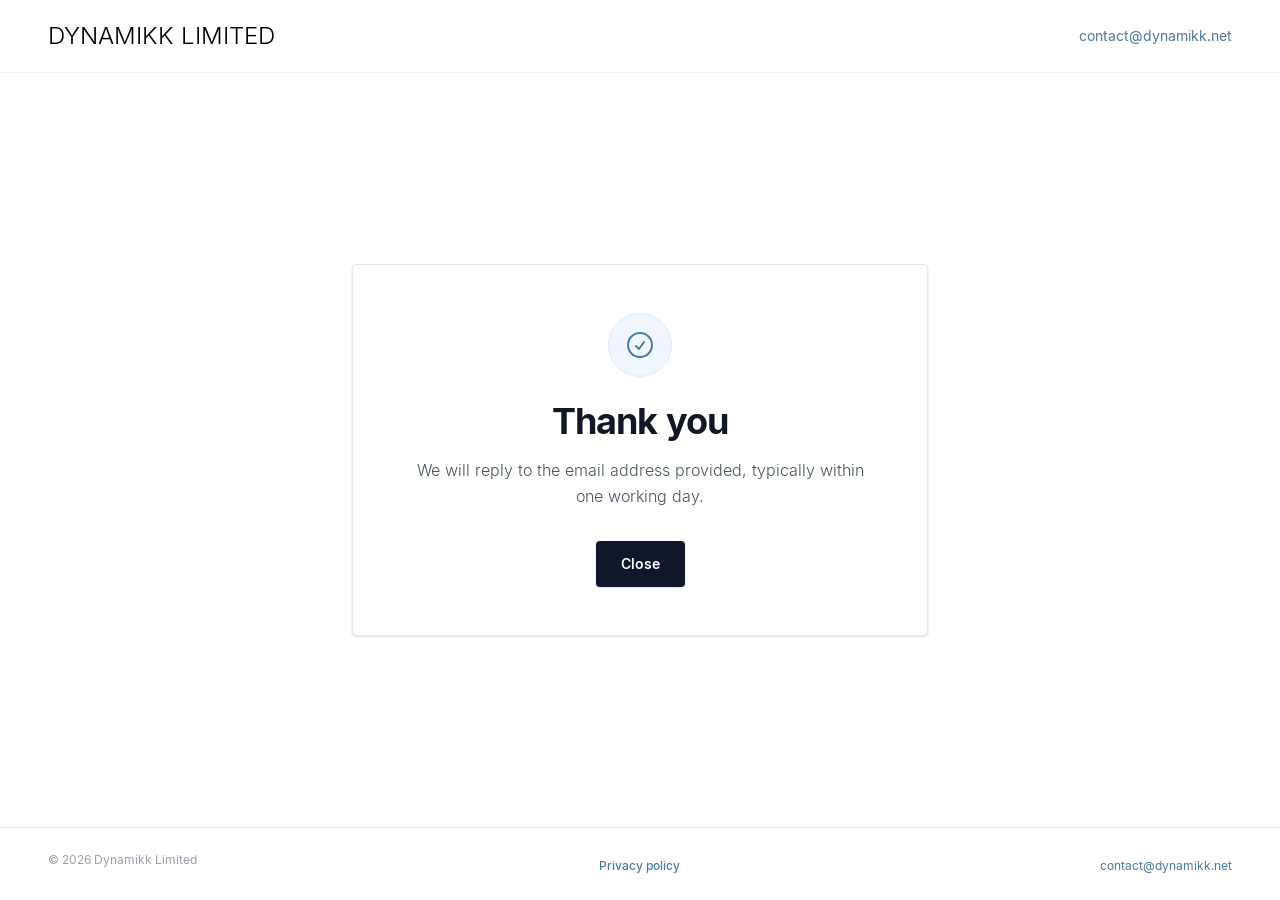
==== confirmation.html @ cb199ab6 "Initial version of website" ====
<!DOCTYPE html>
<html lang="en" class="scroll-smooth">
<head>
    <meta charset="UTF-8">
    <meta name="viewport" content="width=device-width, initial-scale=1.0">
    <meta name="robots" content="noindex, nofollow">
    <title>Dynamikk — Confirmation</title>
    <link rel="stylesheet" href="dynamikk.css">
</head>
<body class="font-sans text-dynamikk-navy bg-white flex flex-col min-h-screen">

    <header class="w-full bg-white/95 backdrop-blur-sm border-b border-gray-100 py-5 sticky top-0 z-50">
        <div class="max-w-[1800px] mx-auto px-6 lg:px-12 flex justify-between items-center">
            <a href="index.html" class="inline-block group">
                <div class="font-logo font-light text-2xl tracking-logo uppercase text-black">
                    Dynamikk Limited
                </div>
            </a>
            <a href="mailto:contact@dynamikk.net" class="text-sm text-dynamikk-blue hover:underline transition-all duration-300">
                contact@dynamikk.net
            </a>
        </div>
    </header>

   <main class="flex-grow flex items-center justify-center relative z-10 px-6 py-12 bg-white">
        <div class="max-w-xl w-full bg-white border border-gray-200 p-8 sm:p-12 rounded-sm shadow-sm text-center animate-content">

            <div class="inline-flex items-center justify-center w-16 h-16 rounded-full bg-blue-50 border border-blue-100 text-dynamikk-blue mb-6">
                <svg xmlns="http://www.w3.org/2000/svg" fill="none" viewBox="0 0 24 24" stroke-width="1.5" stroke="currentColor" class="w-8 h-8">
                    <path stroke-linecap="round" stroke-linejoin="round" d="M9 12.75L11.25 15 15 9.75M21 12a9 9 0 11-18 0 9 9 0 0118 0z" />
                </svg>
            </div>

            <h1 class="text-3xl sm:text-4xl font-bold tracking-tight text-gray-900 mb-4">
                Thank you
            </h1>

            <p class="text-gray-600 font-light leading-relaxed mb-8">
                We will reply to the email address provided, typically within one working day.
            </p>

            <div>
                <a href="index.html" class="inline-flex items-center justify-center px-6 py-3 bg-slate-900 text-white font-semibold rounded-sm border border-transparent hover:bg-transparent hover:border-slate-900 hover:text-slate-900 transition-all duration-300 text-sm shadow-sm cursor-pointer">
                    Close
                </a>
            </div>

        </div>
    </main>

    <footer class="bg-white border-t border-gray-200 mt-auto">
        <div class="max-w-[1800px] mx-auto px-6 lg:px-12 pt-6 pb-6 grid grid-cols-1 md:grid-cols-3 items-center md:items-start gap-6">

            <div class="flex flex-col items-center md:items-start text-center md:text-left max-w-xs justify-self-center md:justify-self-start">
                <div class="text-xs text-gray-400">
                    <p class="mb-1">&copy; 2026 Dynamikk Limited</p>
                </div>
            </div>

            <div class="text-center">
                <a href="privacy_policy.html" class="text-xs text-dynamikk-blue transition-colors font-medium hover:underline">
                    Privacy policy
                </a>
            </div>

            <div class="text-center md:text-right">
                <a href="mailto:contact@dynamikk.net" class="text-xs text-dynamikk-blue transition-colors hover:underline">
                    contact@dynamikk.net
                </a>
            </div>
        </div>
    </footer>
</body>
</html>
---- dynamikk.css ----
/*! tailwindcss v4.3.3 | MIT License | https://tailwindcss.com */
@layer properties{@supports (((-webkit-hyphens:none)) and (not (margin-trim:inline))) or ((-moz-orient:inline) and (not (color:rgb(from red r g b)))){*,:before,:after,::backdrop{--tw-scale-x:1;--tw-scale-y:1;--tw-scale-z:1;--tw-rotate-x:initial;--tw-rotate-y:initial;--tw-rotate-z:initial;--tw-skew-x:initial;--tw-skew-y:initial;--tw-space-y-reverse:0;--tw-border-style:solid;--tw-gradient-position:initial;--tw-gradient-from:#0000;--tw-gradient-via:#0000;--tw-gradient-to:#0000;--tw-gradient-stops:initial;--tw-gradient-via-stops:initial;--tw-gradient-from-position:0%;--tw-gradient-via-position:50%;--tw-gradient-to-position:100%;--tw-leading:initial;--tw-font-weight:initial;--tw-tracking:initial;--tw-shadow:0 0 #0000;--tw-shadow-color:initial;--tw-shadow-alpha:100%;--tw-inset-shadow:0 0 #0000;--tw-inset-shadow-color:initial;--tw-inset-shadow-alpha:100%;--tw-ring-color:initial;--tw-ring-shadow:0 0 #0000;--tw-inset-ring-color:initial;--tw-inset-ring-shadow:0 0 #0000;--tw-ring-inset:initial;--tw-ring-offset-width:0px;--tw-ring-offset-color:#fff;--tw-ring-offset-shadow:0 0 #0000;--tw-blur:initial;--tw-brightness:initial;--tw-contrast:initial;--tw-grayscale:initial;--tw-hue-rotate:initial;--tw-invert:initial;--tw-opacity:initial;--tw-saturate:initial;--tw-sepia:initial;--tw-drop-shadow:initial;--tw-drop-shadow-color:initial;--tw-drop-shadow-alpha:100%;--tw-drop-shadow-size:initial;--tw-backdrop-blur:initial;--tw-backdrop-brightness:initial;--tw-backdrop-contrast:initial;--tw-backdrop-grayscale:initial;--tw-backdrop-hue-rotate:initial;--tw-backdrop-invert:initial;--tw-backdrop-opacity:initial;--tw-backdrop-saturate:initial;--tw-backdrop-sepia:initial;--tw-duration:initial}}}@layer theme{:root,:host{--font-sans:"Inter", sans-serif;--font-mono:ui-monospace, SFMono-Regular, Menlo, Monaco, Consolas, "Liberation Mono", "Courier New", monospace;--color-red-50:oklch(97.1% .013 17.38);--color-red-100:oklch(93.6% .032 17.717);--color-red-600:oklch(57.7% .245 27.325);--color-blue-50:oklch(97% .014 254.604);--color-blue-100:oklch(93.2% .032 255.585);--color-slate-50:oklch(98.4% .003 247.858);--color-slate-100:oklch(96.8% .007 247.896);--color-slate-200:oklch(92.9% .013 255.508);--color-slate-300:oklch(86.9% .022 252.894);--color-slate-400:oklch(70.4% .04 256.788);--color-slate-500:oklch(55.4% .046 257.417);--color-slate-600:oklch(44.6% .043 257.281);--color-slate-700:oklch(37.2% .044 257.287);--color-slate-800:oklch(27.9% .041 260.031);--color-slate-900:oklch(20.8% .042 265.755);--color-slate-950:oklch(12.9% .042 264.695);--color-gray-100:oklch(96.7% .003 264.542);--color-gray-200:oklch(92.8% .006 264.531);--color-gray-400:oklch(70.7% .022 261.325);--color-gray-600:oklch(44.6% .03 256.802);--color-gray-900:oklch(21% .034 264.665);--color-black:#000;--color-white:#fff;--spacing:.25rem;--container-xs:20rem;--container-xl:36rem;--container-2xl:42rem;--container-3xl:48rem;--container-4xl:56rem;--text-xs:.75rem;--text-xs--line-height:calc(1 / .75);--text-sm:.875rem;--text-sm--line-height:calc(1.25 / .875);--text-base:1rem;--text-base--line-height:calc(1.5 / 1);--text-lg:1.125rem;--text-lg--line-height:calc(1.75 / 1.125);--text-xl:1.25rem;--text-xl--line-height:calc(1.75 / 1.25);--text-2xl:1.5rem;--text-2xl--line-height:calc(2 / 1.5);--text-3xl:1.875rem;--text-3xl--line-height:calc(2.25 / 1.875);--text-4xl:2.25rem;--text-4xl--line-height:calc(2.5 / 2.25);--text-5xl:3rem;--text-5xl--line-height:1;--text-6xl:3.75rem;--text-6xl--line-height:1;--font-weight-light:300;--font-weight-normal:400;--font-weight-medium:500;--font-weight-semibold:600;--font-weight-bold:700;--tracking-tight:-.025em;--tracking-wider:.05em;--leading-tight:1.25;--leading-relaxed:1.625;--radius-sm:.25rem;--blur-sm:8px;--default-transition-duration:.15s;--default-transition-timing-function:cubic-bezier(.4, 0, .2, 1);--default-font-family:var(--font-sans);--default-mono-font-family:var(--font-mono);--color-dynamikk-blue:#4b7b9e;--color-dynamikk-navy:#0f172a;--color-dynamikk-dark:#020617;--color-dynamikk-muted:#64748b;--color-dynamikk-bg:#f8fafc}}@layer base{*,:after,:before,::backdrop{box-sizing:border-box;border:0 solid;margin:0;padding:0}::file-selector-button{box-sizing:border-box;border:0 solid;margin:0;padding:0}html,:host{-webkit-text-size-adjust:100%;tab-size:4;line-height:1.5;font-family:var(--default-font-family,-apple-system, BlinkMacSystemFont, "Segoe UI", Roboto, "Helvetica Neue", "Noto Sans", Arial, sans-serif, "Apple Color Emoji", "Segoe UI Emoji", "Segoe UI Symbol", "Noto Color Emoji");font-feature-settings:var(--default-font-feature-settings,normal);font-variation-settings:var(--default-font-variation-settings,normal);-webkit-tap-highlight-color:transparent}hr{height:0;color:inherit;border-top-width:1px}abbr:where([title]){-webkit-text-decoration:underline dotted;text-decoration:underline dotted}h1,h2,h3,h4,h5,h6{font-size:inherit;font-weight:inherit}a{color:inherit;-webkit-text-decoration:inherit;-webkit-text-decoration:inherit;-webkit-text-decoration:inherit;text-decoration:inherit}b,strong{font-weight:bolder}code,kbd,samp,pre{font-family:var(--default-mono-font-family,ui-monospace, SFMono-Regular, Menlo, Monaco, Consolas, "Liberation Mono", "Courier New", monospace);font-feature-settings:var(--default-mono-font-feature-settings,normal);font-variation-settings:var(--default-mono-font-variation-settings,normal);font-size:1em}small{font-size:80%}sub,sup{vertical-align:baseline;font-size:75%;line-height:0;position:relative}sub{bottom:-.25em}sup{top:-.5em}table{text-indent:0;border-color:inherit;border-collapse:collapse}:-moz-focusring:where(:not(iframe)){outline:auto}progress{vertical-align:baseline}summary{display:list-item}ol,ul,menu{list-style:none}img,svg,video,canvas,audio,iframe,embed,object{vertical-align:middle;display:block}img,video{max-width:100%;height:auto}button,input,select,optgroup,textarea{font:inherit;font-feature-settings:inherit;font-variation-settings:inherit;letter-spacing:inherit;color:inherit;opacity:1;background-color:#0000;border-radius:0}::file-selector-button{font:inherit;font-feature-settings:inherit;font-variation-settings:inherit;letter-spacing:inherit;color:inherit;opacity:1;background-color:#0000;border-radius:0}:where(select:is([multiple],[size])) optgroup{font-weight:bolder}:where(select:is([multiple],[size])) optgroup option{padding-inline-start:20px}::file-selector-button{margin-inline-end:4px}::placeholder{opacity:1}@supports (not ((-webkit-appearance:-apple-pay-button))) or (contain-intrinsic-size:1px){::placeholder{color:currentColor}@supports (color:color-mix(in lab, red, red)){::placeholder{color:color-mix(in oklab, currentcolor 50%, transparent)}}}textarea{resize:vertical}::-webkit-search-decoration{-webkit-appearance:none}::-webkit-date-and-time-value{min-height:1lh;text-align:inherit}::-webkit-datetime-edit{display:inline-flex}::-webkit-datetime-edit-fields-wrapper{padding:0}::-webkit-datetime-edit{padding-block:0}::-webkit-datetime-edit-year-field{padding-block:0}::-webkit-datetime-edit-month-field{padding-block:0}::-webkit-datetime-edit-day-field{padding-block:0}::-webkit-datetime-edit-hour-field{padding-block:0}::-webkit-datetime-edit-minute-field{padding-block:0}::-webkit-datetime-edit-second-field{padding-block:0}::-webkit-datetime-edit-millisecond-field{padding-block:0}::-webkit-datetime-edit-meridiem-field{padding-block:0}::-webkit-calendar-picker-indicator{line-height:1}:-moz-ui-invalid{box-shadow:none}button,input:where([type=button],[type=reset],[type=submit]){appearance:button}::file-selector-button{appearance:button}::-webkit-inner-spin-button{height:auto}::-webkit-outer-spin-button{height:auto}[hidden]:where(:not([hidden=until-found])){display:none!important}}@layer components;@layer utilities{.pointer-events-none{pointer-events:none}.absolute{position:absolute}.relative{position:relative}.sticky{position:sticky}.inset-0{inset:0}.top-0{top:0}.bottom-full{bottom:100%}.z-0{z-index:0}.z-10{z-index:10}.z-30{z-index:30}.z-50{z-index:50}.order-1{order:1}.order-2{order:2}.mx-auto{margin-inline:auto}.my-3{margin-block:calc(var(--spacing) * 3)}.mt-2{margin-top:calc(var(--spacing) * 2)}.mt-4{margin-top:calc(var(--spacing) * 4)}.mt-auto{margin-top:auto}.mb-1{margin-bottom:var(--spacing)}.mb-2{margin-bottom:calc(var(--spacing) * 2)}.mb-4{margin-bottom:calc(var(--spacing) * 4)}.mb-6{margin-bottom:calc(var(--spacing) * 6)}.mb-8{margin-bottom:calc(var(--spacing) * 8)}.mb-10{margin-bottom:calc(var(--spacing) * 10)}.mb-12{margin-bottom:calc(var(--spacing) * 12)}.block{display:block}.flex{display:flex}.grid{display:grid}.inline-block{display:inline-block}.inline-flex{display:inline-flex}.h-1{height:var(--spacing)}.h-5{height:calc(var(--spacing) * 5)}.h-8{height:calc(var(--spacing) * 8)}.h-16{height:calc(var(--spacing) * 16)}.h-\[500px\]{height:500px}.h-full{height:100%}.min-h-\[85vh\]{min-height:85vh}.min-h-screen{min-height:100vh}.w-5{width:calc(var(--spacing) * 5)}.w-8{width:calc(var(--spacing) * 8)}.w-16{width:calc(var(--spacing) * 16)}.w-20{width:calc(var(--spacing) * 20)}.w-full{width:100%}.w-max{width:max-content}.max-w-2xl{max-width:var(--container-2xl)}.max-w-3xl{max-width:var(--container-3xl)}.max-w-4xl{max-width:var(--container-4xl)}.max-w-\[130px\]{max-width:130px}.max-w-\[140px\]{max-width:140px}.max-w-\[150px\]{max-width:150px}.max-w-\[160px\]{max-width:160px}.max-w-\[170px\]{max-width:170px}.max-w-\[180px\]{max-width:180px}.max-w-\[200px\]{max-width:200px}.max-w-\[1800px\]{max-width:1800px}.max-w-xl{max-width:var(--container-xl)}.max-w-xs{max-width:var(--container-xs)}.flex-grow{flex-grow:1}.scale-105{--tw-scale-x:105%;--tw-scale-y:105%;--tw-scale-z:105%;scale:var(--tw-scale-x) var(--tw-scale-y)}.transform{transform:var(--tw-rotate-x,) var(--tw-rotate-y,) var(--tw-rotate-z,) var(--tw-skew-x,) var(--tw-skew-y,)}.cursor-help{cursor:help}.cursor-pointer{cursor:pointer}.resize-none{resize:none}.scroll-mt-24{scroll-margin-top:calc(var(--spacing) * 24)}.list-\[lower-alpha\]{list-style-type:lower-alpha}.list-disc{list-style-type:disc}.list-none{list-style-type:none}.grid-cols-1{grid-template-columns:repeat(1,minmax(0,1fr))}.flex-col{flex-direction:column}.flex-wrap{flex-wrap:wrap}.items-center{align-items:center}.justify-between{justify-content:space-between}.justify-center{justify-content:center}.gap-2\.5{gap:calc(var(--spacing) * 2.5)}.gap-5{gap:calc(var(--spacing) * 5)}.gap-6{gap:calc(var(--spacing) * 6)}.gap-12{gap:calc(var(--spacing) * 12)}.gap-16{gap:calc(var(--spacing) * 16)}:where(.space-y-1>:not(:last-child)){--tw-space-y-reverse:0;margin-block-start:calc(var(--spacing) * var(--tw-space-y-reverse));margin-block-end:calc(var(--spacing) * calc(1 - var(--tw-space-y-reverse)))}:where(.space-y-1\.5>:not(:last-child)){--tw-space-y-reverse:0;margin-block-start:calc(calc(var(--spacing) * 1.5) * var(--tw-space-y-reverse));margin-block-end:calc(calc(var(--spacing) * 1.5) * calc(1 - var(--tw-space-y-reverse)))}:where(.space-y-3>:not(:last-child)){--tw-space-y-reverse:0;margin-block-start:calc(calc(var(--spacing) * 3) * var(--tw-space-y-reverse));margin-block-end:calc(calc(var(--spacing) * 3) * calc(1 - var(--tw-space-y-reverse)))}:where(.space-y-4>:not(:last-child)){--tw-space-y-reverse:0;margin-block-start:calc(calc(var(--spacing) * 4) * var(--tw-space-y-reverse));margin-block-end:calc(calc(var(--spacing) * 4) * calc(1 - var(--tw-space-y-reverse)))}:where(.space-y-5>:not(:last-child)){--tw-space-y-reverse:0;margin-block-start:calc(calc(var(--spacing) * 5) * var(--tw-space-y-reverse));margin-block-end:calc(calc(var(--spacing) * 5) * calc(1 - var(--tw-space-y-reverse)))}:where(.space-y-8>:not(:last-child)){--tw-space-y-reverse:0;margin-block-start:calc(calc(var(--spacing) * 8) * var(--tw-space-y-reverse));margin-block-end:calc(calc(var(--spacing) * 8) * calc(1 - var(--tw-space-y-reverse)))}.justify-self-center{justify-self:center}.overflow-hidden{overflow:hidden}.scroll-smooth{scroll-behavior:smooth}.rounded{border-radius:.25rem}.rounded-full{border-radius:3.40282e38px}.rounded-sm{border-radius:var(--radius-sm)}.border{border-style:var(--tw-border-style);border-width:1px}.border-t{border-top-style:var(--tw-border-style);border-top-width:1px}.border-b{border-bottom-style:var(--tw-border-style);border-bottom-width:1px}.border-blue-100{border-color:var(--color-blue-100)}.border-gray-100{border-color:var(--color-gray-100)}.border-gray-200{border-color:var(--color-gray-200)}.border-red-100{border-color:var(--color-red-100)}.border-slate-100{border-color:var(--color-slate-100)}.border-slate-200{border-color:var(--color-slate-200)}.border-slate-200\/60{border-color:#e2e8f099}@supports (color:color-mix(in lab, red, red)){.border-slate-200\/60{border-color:color-mix(in oklab, var(--color-slate-200) 60%, transparent)}}.border-slate-300{border-color:var(--color-slate-300)}.border-slate-700{border-color:var(--color-slate-700)}.border-slate-800{border-color:var(--color-slate-800)}.border-transparent{border-color:#0000}.bg-black{background-color:var(--color-black)}.bg-blue-50{background-color:var(--color-blue-50)}.bg-dynamikk-bg{background-color:var(--color-dynamikk-bg)}.bg-dynamikk-blue{background-color:var(--color-dynamikk-blue)}.bg-dynamikk-blue\/10{background-color:#4b7b9e1a}@supports (color:color-mix(in lab, red, red)){.bg-dynamikk-blue\/10{background-color:color-mix(in oklab, var(--color-dynamikk-blue) 10%, transparent)}}.bg-dynamikk-dark{background-color:var(--color-dynamikk-dark)}.bg-red-50{background-color:var(--color-red-50)}.bg-slate-50{background-color:var(--color-slate-50)}.bg-slate-900{background-color:var(--color-slate-900)}.bg-slate-900\/60{background-color:#0f172b99}@supports (color:color-mix(in lab, red, red)){.bg-slate-900\/60{background-color:color-mix(in oklab, var(--color-slate-900) 60%, transparent)}}.bg-white{background-color:var(--color-white)}.bg-white\/95{background-color:#fffffff2}@supports (color:color-mix(in lab, red, red)){.bg-white\/95{background-color:color-mix(in oklab, var(--color-white) 95%, transparent)}}.bg-gradient-to-r{--tw-gradient-position:to right in oklab;background-image:linear-gradient(var(--tw-gradient-stops))}.bg-gradient-to-t{--tw-gradient-position:to top in oklab;background-image:linear-gradient(var(--tw-gradient-stops))}.from-slate-950{--tw-gradient-from:var(--color-slate-950);--tw-gradient-stops:var(--tw-gradient-via-stops,var(--tw-gradient-position), var(--tw-gradient-from) var(--tw-gradient-from-position), var(--tw-gradient-to) var(--tw-gradient-to-position))}.via-slate-950\/80{--tw-gradient-via:#020618cc}@supports (color:color-mix(in lab, red, red)){.via-slate-950\/80{--tw-gradient-via:color-mix(in oklab, var(--color-slate-950) 80%, transparent)}}.via-slate-950\/80{--tw-gradient-via-stops:var(--tw-gradient-position), var(--tw-gradient-from) var(--tw-gradient-from-position), var(--tw-gradient-via) var(--tw-gradient-via-position), var(--tw-gradient-to) var(--tw-gradient-to-position);--tw-gradient-stops:var(--tw-gradient-via-stops)}.via-slate-950\/90{--tw-gradient-via:#020618e6}@supports (color:color-mix(in lab, red, red)){.via-slate-950\/90{--tw-gradient-via:color-mix(in oklab, var(--color-slate-950) 90%, transparent)}}.via-slate-950\/90{--tw-gradient-via-stops:var(--tw-gradient-position), var(--tw-gradient-from) var(--tw-gradient-from-position), var(--tw-gradient-via) var(--tw-gradient-via-position), var(--tw-gradient-to) var(--tw-gradient-to-position);--tw-gradient-stops:var(--tw-gradient-via-stops)}.to-transparent{--tw-gradient-to:transparent;--tw-gradient-stops:var(--tw-gradient-via-stops,var(--tw-gradient-position), var(--tw-gradient-from) var(--tw-gradient-from-position), var(--tw-gradient-to) var(--tw-gradient-to-position))}.object-cover{object-fit:cover}.p-6{padding:calc(var(--spacing) * 6)}.p-8{padding:calc(var(--spacing) * 8)}.px-3{padding-inline:calc(var(--spacing) * 3)}.px-4{padding-inline:calc(var(--spacing) * 4)}.px-6{padding-inline:calc(var(--spacing) * 6)}.py-1\.5{padding-block:calc(var(--spacing) * 1.5)}.py-3{padding-block:calc(var(--spacing) * 3)}.py-3\.5{padding-block:calc(var(--spacing) * 3.5)}.py-5{padding-block:calc(var(--spacing) * 5)}.py-12{padding-block:calc(var(--spacing) * 12)}.py-16{padding-block:calc(var(--spacing) * 16)}.py-24{padding-block:calc(var(--spacing) * 24)}.pt-2{padding-top:calc(var(--spacing) * 2)}.pt-4{padding-top:calc(var(--spacing) * 4)}.pt-6{padding-top:calc(var(--spacing) * 6)}.pt-16{padding-top:calc(var(--spacing) * 16)}.pt-20{padding-top:calc(var(--spacing) * 20)}.pb-6{padding-bottom:calc(var(--spacing) * 6)}.pb-20{padding-bottom:calc(var(--spacing) * 20)}.pb-24{padding-bottom:calc(var(--spacing) * 24)}.pl-4{padding-left:calc(var(--spacing) * 4)}.pl-8{padding-left:calc(var(--spacing) * 8)}.pl-10{padding-left:calc(var(--spacing) * 10)}.text-center{text-align:center}.font-sans{font-family:var(--font-sans)}.text-2xl{font-size:var(--text-2xl);line-height:var(--tw-leading,var(--text-2xl--line-height))}.text-3xl{font-size:var(--text-3xl);line-height:var(--tw-leading,var(--text-3xl--line-height))}.text-4xl{font-size:var(--text-4xl);line-height:var(--tw-leading,var(--text-4xl--line-height))}.text-base{font-size:var(--text-base);line-height:var(--tw-leading,var(--text-base--line-height))}.text-lg{font-size:var(--text-lg);line-height:var(--tw-leading,var(--text-lg--line-height))}.text-sm{font-size:var(--text-sm);line-height:var(--tw-leading,var(--text-sm--line-height))}.text-xl{font-size:var(--text-xl);line-height:var(--tw-leading,var(--text-xl--line-height))}.text-xs{font-size:var(--text-xs);line-height:var(--tw-leading,var(--text-xs--line-height))}.text-\[11px\]{font-size:11px}.leading-relaxed{--tw-leading:var(--leading-relaxed);line-height:var(--leading-relaxed)}.leading-tight{--tw-leading:var(--leading-tight);line-height:var(--leading-tight)}.font-bold{--tw-font-weight:var(--font-weight-bold);font-weight:var(--font-weight-bold)}.font-light{--tw-font-weight:var(--font-weight-light);font-weight:var(--font-weight-light)}.font-medium{--tw-font-weight:var(--font-weight-medium);font-weight:var(--font-weight-medium)}.font-normal{--tw-font-weight:var(--font-weight-normal);font-weight:var(--font-weight-normal)}.font-semibold{--tw-font-weight:var(--font-weight-semibold);font-weight:var(--font-weight-semibold)}.tracking-tight{--tw-tracking:var(--tracking-tight);letter-spacing:var(--tracking-tight)}.tracking-wider{--tw-tracking:var(--tracking-wider);letter-spacing:var(--tracking-wider)}.whitespace-normal{white-space:normal}.text-black{color:var(--color-black)}.text-dynamikk-blue{color:var(--color-dynamikk-blue)}.text-dynamikk-muted{color:var(--color-dynamikk-muted)}.text-dynamikk-navy{color:var(--color-dynamikk-navy)}.text-dynamikk-navy\/90{color:#0f172ae6}@supports (color:color-mix(in lab, red, red)){.text-dynamikk-navy\/90{color:color-mix(in oklab, var(--color-dynamikk-navy) 90%, transparent)}}.text-gray-400{color:var(--color-gray-400)}.text-gray-600{color:var(--color-gray-600)}.text-gray-900{color:var(--color-gray-900)}.text-red-600{color:var(--color-red-600)}.text-slate-200{color:var(--color-slate-200)}.text-slate-300{color:var(--color-slate-300)}.text-slate-400{color:var(--color-slate-400)}.text-slate-600{color:var(--color-slate-600)}.text-slate-700{color:var(--color-slate-700)}.text-slate-800{color:var(--color-slate-800)}.text-slate-900{color:var(--color-slate-900)}.text-white{color:var(--color-white)}.uppercase{text-transform:uppercase}.placeholder-slate-400::placeholder{color:var(--color-slate-400)}.opacity-0{opacity:0}.opacity-10{opacity:.1}.mix-blend-multiply{mix-blend-mode:multiply}.mix-blend-screen{mix-blend-mode:screen}.shadow-2xl{--tw-shadow:0 25px 50px -12px var(--tw-shadow-color,#00000040);box-shadow:var(--tw-inset-shadow), var(--tw-inset-ring-shadow), var(--tw-ring-offset-shadow), var(--tw-ring-shadow), var(--tw-shadow)}.shadow-md{--tw-shadow:0 4px 6px -1px var(--tw-shadow-color,#0000001a), 0 2px 4px -2px var(--tw-shadow-color,#0000001a);box-shadow:var(--tw-inset-shadow), var(--tw-inset-ring-shadow), var(--tw-ring-offset-shadow), var(--tw-ring-shadow), var(--tw-shadow)}.shadow-sm{--tw-shadow:0 1px 3px 0 var(--tw-shadow-color,#0000001a), 0 1px 2px -1px var(--tw-shadow-color,#0000001a);box-shadow:var(--tw-inset-shadow), var(--tw-inset-ring-shadow), var(--tw-ring-offset-shadow), var(--tw-ring-shadow), var(--tw-shadow)}.shadow-xl{--tw-shadow:0 20px 25px -5px var(--tw-shadow-color,#0000001a), 0 8px 10px -6px var(--tw-shadow-color,#0000001a);box-shadow:var(--tw-inset-shadow), var(--tw-inset-ring-shadow), var(--tw-ring-offset-shadow), var(--tw-ring-shadow), var(--tw-shadow)}.grayscale{--tw-grayscale:grayscale(100%);filter:var(--tw-blur,) var(--tw-brightness,) var(--tw-contrast,) var(--tw-grayscale,) var(--tw-hue-rotate,) var(--tw-invert,) var(--tw-saturate,) var(--tw-sepia,) var(--tw-drop-shadow,)}.filter{filter:var(--tw-blur,) var(--tw-brightness,) var(--tw-contrast,) var(--tw-grayscale,) var(--tw-hue-rotate,) var(--tw-invert,) var(--tw-saturate,) var(--tw-sepia,) var(--tw-drop-shadow,)}.backdrop-blur-sm{--tw-backdrop-blur:blur(var(--blur-sm));-webkit-backdrop-filter:var(--tw-backdrop-blur,) var(--tw-backdrop-brightness,) var(--tw-backdrop-contrast,) var(--tw-backdrop-grayscale,) var(--tw-backdrop-hue-rotate,) var(--tw-backdrop-invert,) var(--tw-backdrop-opacity,) var(--tw-backdrop-saturate,) var(--tw-backdrop-sepia,);backdrop-filter:var(--tw-backdrop-blur,) var(--tw-backdrop-brightness,) var(--tw-backdrop-contrast,) var(--tw-backdrop-grayscale,) var(--tw-backdrop-hue-rotate,) var(--tw-backdrop-invert,) var(--tw-backdrop-opacity,) var(--tw-backdrop-saturate,) var(--tw-backdrop-sepia,)}.transition{transition-property:color,background-color,border-color,outline-color,text-decoration-color,fill,stroke,--tw-gradient-from,--tw-gradient-via,--tw-gradient-to,opacity,box-shadow,transform,translate,scale,rotate,filter,-webkit-backdrop-filter,backdrop-filter,display,content-visibility,overlay,pointer-events;transition-timing-function:var(--tw-ease,var(--default-transition-timing-function));transition-duration:var(--tw-duration,var(--default-transition-duration))}.transition-all{transition-property:all;transition-timing-function:var(--tw-ease,var(--default-transition-timing-function));transition-duration:var(--tw-duration,var(--default-transition-duration))}.transition-colors{transition-property:color,background-color,border-color,outline-color,text-decoration-color,fill,stroke,--tw-gradient-from,--tw-gradient-via,--tw-gradient-to;transition-timing-function:var(--tw-ease,var(--default-transition-timing-function));transition-duration:var(--tw-duration,var(--default-transition-duration))}.transition-opacity{transition-property:opacity;transition-timing-function:var(--tw-ease,var(--default-transition-timing-function));transition-duration:var(--tw-duration,var(--default-transition-duration))}.delay-100{transition-delay:.1s}.delay-200{transition-delay:.2s}.delay-300{transition-delay:.3s}.duration-200{--tw-duration:.2s;transition-duration:.2s}.duration-300{--tw-duration:.3s;transition-duration:.3s}.duration-700{--tw-duration:.7s;transition-duration:.7s}.select-none{-webkit-user-select:none;user-select:none}.group-open\:rotate-180:is(:where(.group):is([open],:popover-open,:open) *){rotate:180deg}@media (hover:hover){.group-hover\:opacity-100:is(:where(.group):hover *){opacity:1}.hover\:border-slate-600:hover{border-color:var(--color-slate-600)}.hover\:border-slate-900:hover{border-color:var(--color-slate-900)}.hover\:bg-transparent:hover{background-color:#0000}.hover\:text-slate-900:hover{color:var(--color-slate-900)}.hover\:text-white:hover{color:var(--color-white)}.hover\:underline:hover{text-decoration-line:underline}.hover\:shadow-md:hover{--tw-shadow:0 4px 6px -1px var(--tw-shadow-color,#0000001a), 0 2px 4px -2px var(--tw-shadow-color,#0000001a);box-shadow:var(--tw-inset-shadow), var(--tw-inset-ring-shadow), var(--tw-ring-offset-shadow), var(--tw-ring-shadow), var(--tw-shadow)}.hover\:grayscale-0:hover{--tw-grayscale:grayscale(0%);filter:var(--tw-blur,) var(--tw-brightness,) var(--tw-contrast,) var(--tw-grayscale,) var(--tw-hue-rotate,) var(--tw-invert,) var(--tw-saturate,) var(--tw-sepia,) var(--tw-drop-shadow,)}}.focus\:border-slate-500:focus{border-color:var(--color-slate-500)}.focus\:ring-1:focus{--tw-ring-shadow:var(--tw-ring-inset,) 0 0 0 calc(1px + var(--tw-ring-offset-width)) var(--tw-ring-color,currentcolor);box-shadow:var(--tw-inset-shadow), var(--tw-inset-ring-shadow), var(--tw-ring-offset-shadow), var(--tw-ring-shadow), var(--tw-shadow)}.focus\:ring-slate-500:focus{--tw-ring-color:var(--color-slate-500)}.focus\:outline-none:focus{--tw-outline-style:none;outline-style:none}@media (min-width:40rem){.sm\:grid-cols-2{grid-template-columns:repeat(2,minmax(0,1fr))}.sm\:p-10{padding:calc(var(--spacing) * 10)}.sm\:p-12{padding:calc(var(--spacing) * 12)}.sm\:text-2xl{font-size:var(--text-2xl);line-height:var(--tw-leading,var(--text-2xl--line-height))}.sm\:text-4xl{font-size:var(--text-4xl);line-height:var(--tw-leading,var(--text-4xl--line-height))}.sm\:text-5xl{font-size:var(--text-5xl);line-height:var(--tw-leading,var(--text-5xl--line-height))}.sm\:text-xl{font-size:var(--text-xl);line-height:var(--tw-leading,var(--text-xl--line-height))}}@media (min-width:48rem){.md\:grid-cols-3{grid-template-columns:repeat(3,minmax(0,1fr))}.md\:items-start{align-items:flex-start}.md\:justify-self-start{justify-self:flex-start}.md\:text-left{text-align:left}.md\:text-right{text-align:right}}@media (min-width:64rem){.lg\:order-1{order:1}.lg\:order-2{order:2}.lg\:col-span-5{grid-column:span 5/span 5}.lg\:col-span-7{grid-column:span 7/span 7}.lg\:flex{display:flex}.lg\:grid-cols-2{grid-template-columns:repeat(2,minmax(0,1fr))}.lg\:grid-cols-12{grid-template-columns:repeat(12,minmax(0,1fr))}.lg\:flex-col{flex-direction:column}.lg\:justify-center{justify-content:center}.lg\:gap-24{gap:calc(var(--spacing) * 24)}.lg\:px-12{padding-inline:calc(var(--spacing) * 12)}.lg\:py-32{padding-block:calc(var(--spacing) * 32)}.lg\:pb-20{padding-bottom:calc(var(--spacing) * 20)}.lg\:text-4xl{font-size:var(--text-4xl);line-height:var(--tw-leading,var(--text-4xl--line-height))}.lg\:text-6xl{font-size:var(--text-6xl);line-height:var(--tw-leading,var(--text-6xl--line-height))}}.\[\&_summary\:\:-webkit-details-marker\]\:hidden summary::-webkit-details-marker{display:none}}@font-face{font-family:Inter;font-style:normal;font-weight:300;font-display:swap;src:url(./fonts/inter-300.woff2)format("truetype")}@font-face{font-family:Inter;font-style:normal;font-weight:400;font-display:swap;src:url(./fonts/inter-400.woff2)format("truetype")}@font-face{font-family:Inter;font-style:normal;font-weight:500;font-display:swap;src:url(./fonts/inter-500.woff2)format("truetype")}@font-face{font-family:Inter;font-style:normal;font-weight:600;font-display:swap;src:url(./fonts/inter-600.woff2)format("truetype")}@font-face{font-family:Inter;font-style:normal;font-weight:700;font-display:swap;src:url(./fonts/inter-700.woff2)format("truetype")}body{-webkit-font-smoothing:antialiased;-moz-osx-font-smoothing:grayscale}@keyframes slideUp{0%{transform:translateY(20px)}to{transform:translateY(0)}}.animate-fade-up{opacity:1;animation:.6s cubic-bezier(.16,1,.3,1) forwards slideUp;transform:translateY(0)}.delay-100{animation-delay:80ms}.delay-200{animation-delay:.16s}.delay-300{animation-delay:.24s}@property --tw-scale-x{syntax:"*";inherits:false;initial-value:1}@property --tw-scale-y{syntax:"*";inherits:false;initial-value:1}@property --tw-scale-z{syntax:"*";inherits:false;initial-value:1}@property --tw-rotate-x{syntax:"*";inherits:false}@property --tw-rotate-y{syntax:"*";inherits:false}@property --tw-rotate-z{syntax:"*";inherits:false}@property --tw-skew-x{syntax:"*";inherits:false}@property --tw-skew-y{syntax:"*";inherits:false}@property --tw-space-y-reverse{syntax:"*";inherits:false;initial-value:0}@property --tw-border-style{syntax:"*";inherits:false;initial-value:solid}@property --tw-gradient-position{syntax:"*";inherits:false}@property --tw-gradient-from{syntax:"<color>";inherits:false;initial-value:#0000}@property --tw-gradient-via{syntax:"<color>";inherits:false;initial-value:#0000}@property --tw-gradient-to{syntax:"<color>";inherits:false;initial-value:#0000}@property --tw-gradient-stops{syntax:"*";inherits:false}@property --tw-gradient-via-stops{syntax:"*";inherits:false}@property --tw-gradient-from-position{syntax:"<length-percentage>";inherits:false;initial-value:0%}@property --tw-gradient-via-position{syntax:"<length-percentage>";inherits:false;initial-value:50%}@property --tw-gradient-to-position{syntax:"<length-percentage>";inherits:false;initial-value:100%}@property --tw-leading{syntax:"*";inherits:false}@property --tw-font-weight{syntax:"*";inherits:false}@property --tw-tracking{syntax:"*";inherits:false}@property --tw-shadow{syntax:"*";inherits:false;initial-value:0 0 #0000}@property --tw-shadow-color{syntax:"*";inherits:false}@property --tw-shadow-alpha{syntax:"<percentage>";inherits:false;initial-value:100%}@property --tw-inset-shadow{syntax:"*";inherits:false;initial-value:0 0 #0000}@property --tw-inset-shadow-color{syntax:"*";inherits:false}@property --tw-inset-shadow-alpha{syntax:"<percentage>";inherits:false;initial-value:100%}@property --tw-ring-color{syntax:"*";inherits:false}@property --tw-ring-shadow{syntax:"*";inherits:false;initial-value:0 0 #0000}@property --tw-inset-ring-color{syntax:"*";inherits:false}@property --tw-inset-ring-shadow{syntax:"*";inherits:false;initial-value:0 0 #0000}@property --tw-ring-inset{syntax:"*";inherits:false}@property --tw-ring-offset-width{syntax:"<length>";inherits:false;initial-value:0}@property --tw-ring-offset-color{syntax:"*";inherits:false;initial-value:#fff}@property --tw-ring-offset-shadow{syntax:"*";inherits:false;initial-value:0 0 #0000}@property --tw-blur{syntax:"*";inherits:false}@property --tw-brightness{syntax:"*";inherits:false}@property --tw-contrast{syntax:"*";inherits:false}@property --tw-grayscale{syntax:"*";inherits:false}@property --tw-hue-rotate{syntax:"*";inherits:false}@property --tw-invert{syntax:"*";inherits:false}@property --tw-opacity{syntax:"*";inherits:false}@property --tw-saturate{syntax:"*";inherits:false}@property --tw-sepia{syntax:"*";inherits:false}@property --tw-drop-shadow{syntax:"*";inherits:false}@property --tw-drop-shadow-color{syntax:"*";inherits:false}@property --tw-drop-shadow-alpha{syntax:"<percentage>";inherits:false;initial-value:100%}@property --tw-drop-shadow-size{syntax:"*";inherits:false}@property --tw-backdrop-blur{syntax:"*";inherits:false}@property --tw-backdrop-brightness{syntax:"*";inherits:false}@property --tw-backdrop-contrast{syntax:"*";inherits:false}@property --tw-backdrop-grayscale{syntax:"*";inherits:false}@property --tw-backdrop-hue-rotate{syntax:"*";inherits:false}@property --tw-backdrop-invert{syntax:"*";inherits:false}@property --tw-backdrop-opacity{syntax:"*";inherits:false}@property --tw-backdrop-saturate{syntax:"*";inherits:false}@property --tw-backdrop-sepia{syntax:"*";inherits:false}@property --tw-duration{syntax:"*";inherits:false}
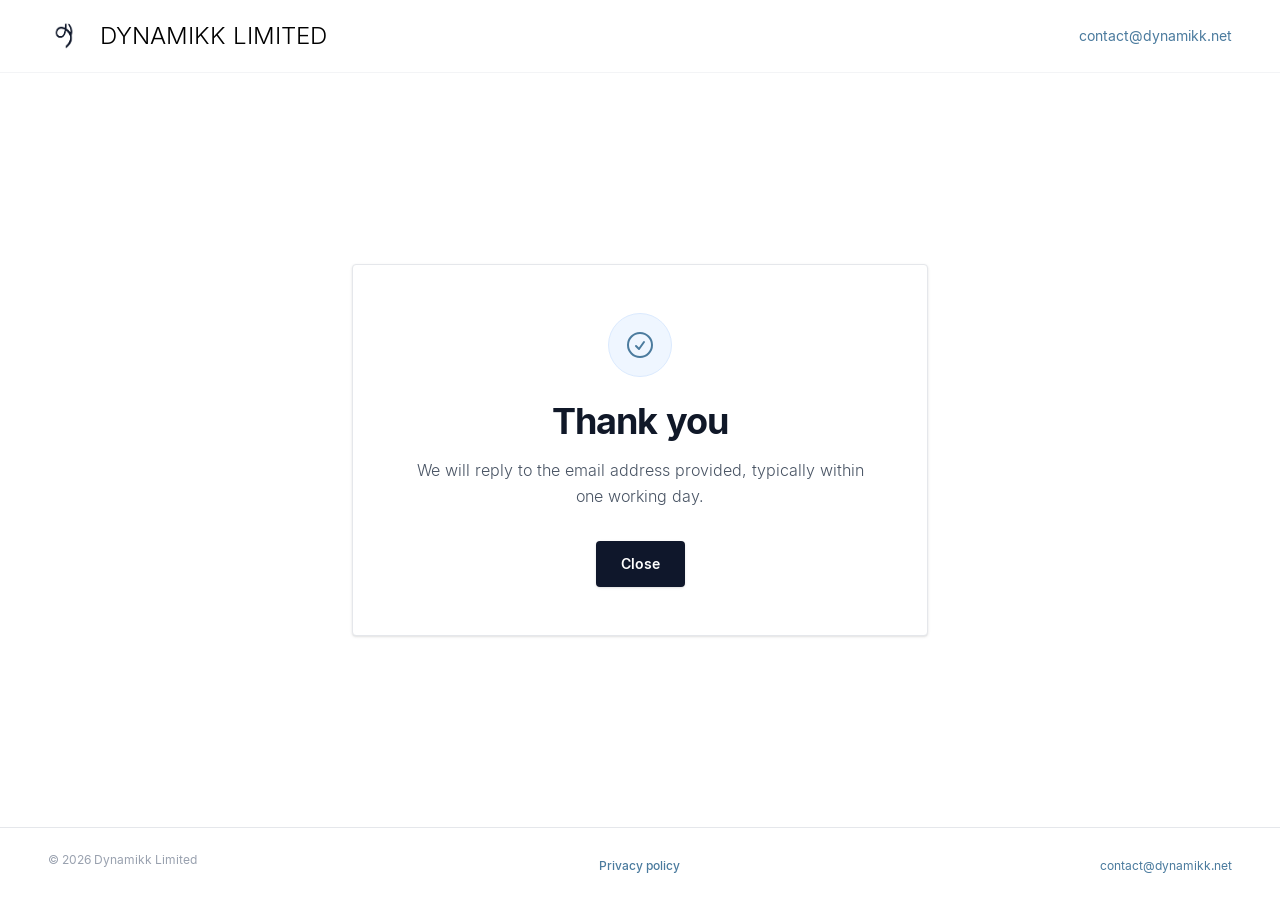
==== commit 78599b11: "Presentational and RDFa tweaks Added logo to top bar (to try to ensure that it is permitted as a bus" ====
--- a/confirmation.html
+++ b/confirmation.html
@@ -6,24 +6,28 @@
     <meta name="robots" content="noindex, nofollow">
     <title>Dynamikk — Confirmation</title>
     <link rel="stylesheet" href="dynamikk.css">
+    <link rel="icon" href="/favicon.ico" type="image/x-icon">
 </head>
 <body class="font-sans text-dynamikk-navy bg-white flex flex-col min-h-screen">
 
     <header class="w-full bg-white/95 backdrop-blur-sm border-b border-gray-100 py-5 sticky top-0 z-50">
         <div class="max-w-[1800px] mx-auto px-6 lg:px-12 flex justify-between items-center">
-            <a href="index.html" class="inline-block group">
-                <div class="font-logo font-light text-2xl tracking-logo uppercase text-black">
-                    Dynamikk Limited
-                </div>
-            </a>
-            <a href="mailto:contact@dynamikk.net" class="text-sm text-dynamikk-blue hover:underline transition-all duration-300">
+            <div class="flex items-center gap-5">
+                <img src="logo.png" alt="Dynamikk Limited logo" class="h-8 w-auto object-contain" />
+                <a href="./index.html" class="inline-block group">
+                    <div class="font-logo font-light text-2xl tracking-logo uppercase text-black">
+                        Dynamikk Limited
+                    </div>
+                </a>
+            </div>
+            <a href="mailto:contact@dynamikk.net" class="text-sm text-dynamikk-blue hover:underline">
                 contact@dynamikk.net
             </a>
         </div>
     </header>
 
    <main class="flex-grow flex items-center justify-center relative z-10 px-6 py-12 bg-white">
-        <div class="max-w-xl w-full bg-white border border-gray-200 p-8 sm:p-12 rounded-sm shadow-sm text-center animate-content">
+        <div class="max-w-xl w-full bg-white border border-gray-200 p-8 sm:p-12 rounded-sm shadow-sm text-center">
 
             <div class="inline-flex items-center justify-center w-16 h-16 rounded-full bg-blue-50 border border-blue-100 text-dynamikk-blue mb-6">
                 <svg xmlns="http://www.w3.org/2000/svg" fill="none" viewBox="0 0 24 24" stroke-width="1.5" stroke="currentColor" class="w-8 h-8">
@@ -40,7 +44,7 @@
             </p>
 
             <div>
-                <a href="index.html" class="inline-flex items-center justify-center px-6 py-3 bg-slate-900 text-white font-semibold rounded-sm border border-transparent hover:bg-transparent hover:border-slate-900 hover:text-slate-900 transition-all duration-300 text-sm shadow-sm cursor-pointer">
+                <a href="index.html" class="inline-flex items-center justify-center px-6 py-3 bg-slate-900 text-white font-semibold rounded-sm border border-transparent hover:bg-transparent hover:border-slate-900 hover:text-slate-900 text-sm shadow-sm cursor-pointer">
                     Close
                 </a>
             </div>
@@ -58,13 +62,13 @@
             </div>
 
             <div class="text-center">
-                <a href="privacy_policy.html" class="text-xs text-dynamikk-blue transition-colors font-medium hover:underline">
+                <a href="privacy_policy.html" class="text-xs text-dynamikk-blue font-medium hover:underline">
                     Privacy policy
                 </a>
             </div>
 
             <div class="text-center md:text-right">
-                <a href="mailto:contact@dynamikk.net" class="text-xs text-dynamikk-blue transition-colors hover:underline">
+                <a href="mailto:contact@dynamikk.net" class="text-xs text-dynamikk-blue hover:underline">
                     contact@dynamikk.net
                 </a>
             </div>
